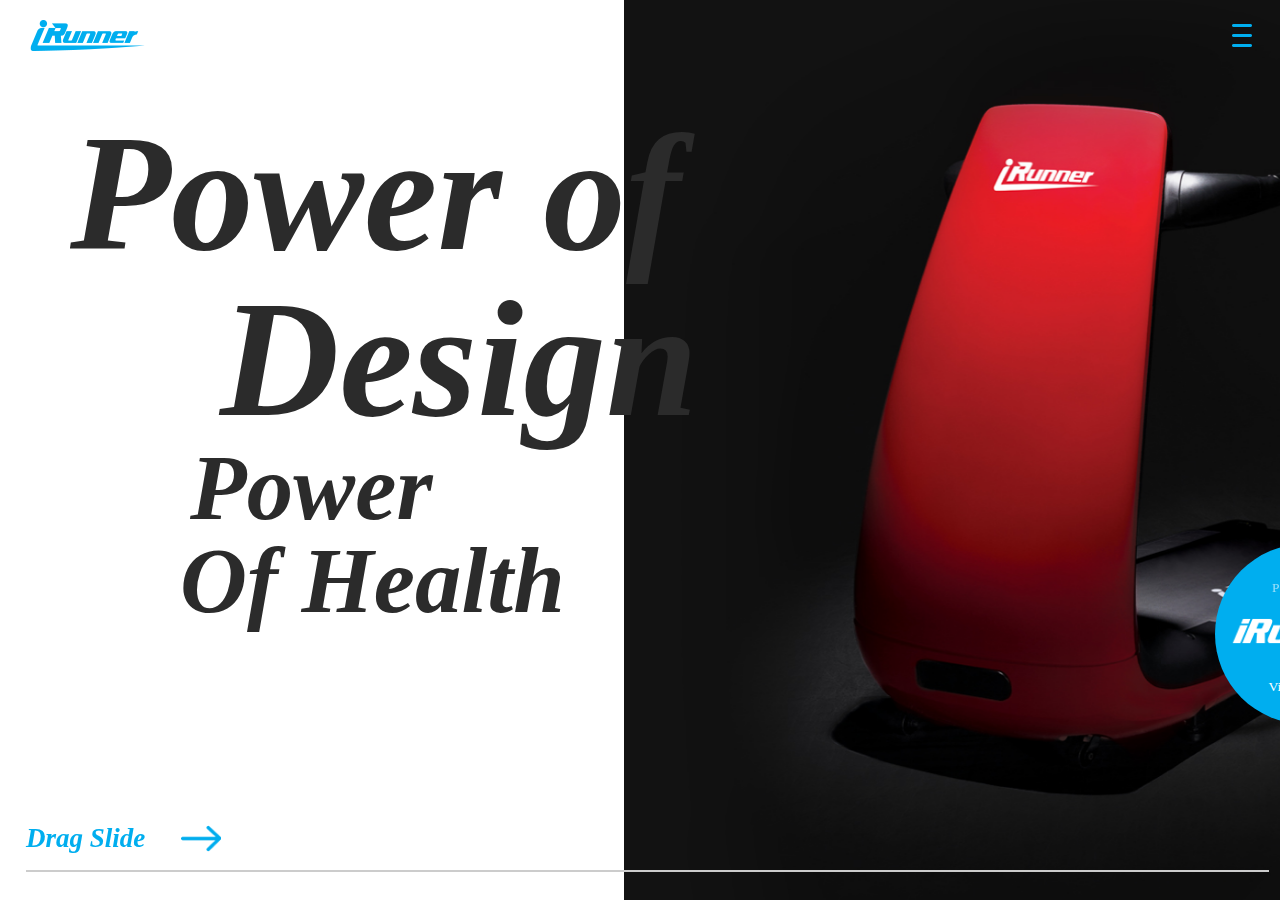
==== index.html @ e1baaab8 "2020-06-01 20:26" ====
<!DOCTYPE html>
<html lang="en">
<head>
  <meta charset="UTF-8">
  <title>아이러너</title>
  <link rel="stylesheet" href="css/plugin/swiper.min.css">
  <link rel="stylesheet" href="css/reset.css">
  <link rel="stylesheet" href="css/style.css">
</head>
<body>
  <header class="header">
   
    <div class="header__top is-folded">
      <h1 class="header__top__logo"><a class="header__top__logo__img" href=""></a></h1>
      <nav class="header__top__gnb">
        <ul class="header__top__gnb__list">
          <li class="header__top__gnb__list__item">
            <a class="header__top__gnb__list__item__link" href="">Brand</a>
          </li>
          <li class="header__top__gnb__list__item">
            <a class="header__top__gnb__list__item__link" href="">Support</a>
          </li>
          <li class="header__top__gnb__list__item">
            <a class="header__top__gnb__list__item__link" href="">Homeshopping</a>
          </li>
        </ul>
      </nav>
      <button class="header__top__btn-container">
      </button>
    </div>
    
    <div class="header__product">
      <h2 class="header__product__title">Product</h2>
      <ul class="header__product__list">
        <li class="header__product__list__item header__product__list__item--01">
          <a class="header__product__list__item__link" href="">
            <img class="header__product__list__item__title" src="img/gnb_irunner.png" alt="">
          </a>
        </li>
        <li class="header__product__list__item header__product__list__item--02">
          <a class="header__product__list__item__link" href="">
            <p class="header__product__list__item__title">X7</p>
          </a>
        </li>
        <li class="header__product__list__item header__product__list__item--03">
          <a class="header__product__list__item__link" href="">
            <p class="header__product__list__item__title">Smart</p>
          </a>
        </li>
        <li class="header__product__list__item header__product__list__item--04">
          <a class="header__product__list__item__link" href="">
            <p class="header__product__list__item__title">Jubatus</p>
          </a>
        </li>
      </ul>
      <div class="header__product__term">
        이용약관 | SNS
        <span class="header__product__term__copyright">ⓒ 2020 아이러너㈜. All Rights Reserved.</span>
        <span></span>
      </div>
    </div>
    
  </header>
  
  <main class="main swiper-container">
    <div class="swiper-wrapper">
      <section class="main__section--01 swiper-slide">
      <div class="main__section--01__box--left">
        <p class="main__section--01__box--left__txt">
          <span class="main__section--01__box--left__txt__item main__section--01__box--left__txt__item--01">Power of</span>
          <span class="main__section--01__box--left__txt__item main__section--01__box--left__txt__item--02">Design</span>
          <span class="main__section--01__box--left__txt__item main__section--01__box--left__txt__item--03">Power</span>
          <span class="main__section--01__box--left__txt__item main__section--01__box--left__txt__item--04">Of Health</span>
        </p>
      </div>
      <div class="main__section--01__background" data-swiper-parallax-x="-10%"></div>
      <div class="main__section--01__box--right">
        <a href="" class="main__section--01__box--right__btn--detail">
          <span class="main__section--01__box--right__btn--detail__txt main__section--01__box--right__btn--detail__txt__top">Product</span>
          <img class="main__section--01__box--right__btn--detail__img" src="img/main_b_irunner.png" alt="">
          <span class="main__section--01__box--right__btn--detail__txt main__section--01__box--right__btn--detail__txt__bottom">View detail ></span>
        </a>
        <div class="main__section--01__box--right__txt">
          <p class="main__section--01__box--right__txt__item">
            <span class="main__section--01__box--right__txt__item__b">Raise Your Expectation</span>
            건강한 몸은 건강한 영혼을 만들고, 건강한 습관은 당신의 삶을 풍요롭게 만듭니다.<br/>
            삶을 건강하게 만드는 것과 가장 세련되고 트렌디한 디자인의 즐거움을 누리는 것은 결코 다른 일이 아닙니다.<br/>
            가장 세련된 디자인으로 가장 건강한 삶을 만들어 갑니다.
          </p>
        </div>
        <div class="main__section--01__box--right__box" data-swiper-parallax-x="20%"></div>
        <p class="main__section--01__box--right__copy" data-swiper-parallax-x="-10%">
          Let's run
        </p>
      </div>
    </section>
      <section class="main__section--02 swiper-slide">
        <div class="main__section--02__box--left">
          <p class="main__section--02__box--left__txt">
            <span class="main__section--02__box--left__txt__b">
              Lifestyle
              <br/>
              Creator
            </span>
            건강한 삶을 디자인하라!<br/>
            아이러너의 디자인 철학은 여기에 있습니다.<br/>
            가장 트렌디하고 심플한 디자인으로 당신이 오직 런닝의 즐거움에 집중할 수 있도록!<br/>
          </p>
          <a href="" class="main__section--02__box--left__btn">
            <span class="main__section--02__box--left__btn__txt">Brand</span>
          </a>
        </div>
        <div class="main__section--02__box--right">
          <div class="main__section--02__box--right__inner">
            <img class="main__section--02__box--right__img" src="img/pic-main-blue-w.jpg" alt="" data-swiper-parallax-x="10%">
          </div>
          <p class="main__section--02__box--right__txt">
            <span class="main__section--02__box--right__txt__1" data-swiper-parallax-x="50%">Keep running,</span>
            <span class="main__section--02__box--right__txt__2" data-swiper-parallax-x="-50%">Feel everything</span>
          </p>
        </div>
        <div class="main__section--02__background"></div>
      </section>
      <section class="main__section--03 swiper-slide">
        <div class="main__section--03__content">
          <div class="main__section--03__content__txt">
            <span class="main__section--03__content__txt__item main__section--03__content__txt__item--1">Home Shopping</span>
            <span class="main__section--03__content__txt__item main__section--03__content__txt__item--2">아이러너 현대홈쇼핑</span>
            <span class="main__section--03__content__txt__item main__section--03__content__txt__item--3">Start After</span>
          </div>
          <p class="main__section--03__content__timer">03:16:20</p>
        </div>
        <div class="main__section--03__bottom" data-swiper-parallax-x="30%">
          <a href="" class="main__section--03__bottom__btn">
            <span class="main__section--03__bottom__btn__txt">Informaition</span>
          </a>
          <img class="main__section--03__bottom__img" src="img/pic-main3.png" alt="">
        </div>
        <div class="main__section--03__copy"></div>
      </section> 
    </div>
    
    <div class="main__progress">
      <div class="main__progress__title">Drag Slide</div>
      <div class="main__progress__scrollbar">
        <div class="main__progress__scrollbar__content"></div>
      </div>  
    </div>
    
  </main>
  
  <footer class="footer"></footer>
</body>
<script src="js/plugin/jquery.js"></script>
<script src="js/plugin/swiper.min.js"></script>
<script src="js/main.js"></script>
</html>
---- css/style.css ----
@font-face {
  font-family: 'BMDOHYEON';
  src: url("https://cdn.jsdelivr.net/gh/projectnoonnu/noonfonts_one@1.0/BMDOHYEON.woff") format("woff");
  font-weight: normal;
  font-style: normal; }

html {
  font-size: 10px; }

.swiper-wrapper.mousewheel {
  transition-duration: .6s !important; }

.header {
  width: 100%;
  position: fixed;
  top: 0;
  left: 0;
  z-index: 10; }
  .header__top {
    width: 100%;
    height: 71px;
    position: relative;
    background: #fff;
    border-bottom: 1px solid #E5E5E5;
    transition: background .1s; }
    .header__top.is-folded {
      background: transparent;
      border: none; }
    .header__top__logo {
      width: 115px;
      height: 71px;
      line-height: 71px;
      margin-left: 30px;
      display: inline-block; }
      .header__top__logo__img {
        background: url(../img/logo-sky.png) no-repeat center center;
        display: block;
        width: 100%;
        height: 100%; }
    .header__top__gnb {
      position: absolute;
      top: 0;
      right: 76px;
      display: none; }
      .header__top__gnb__list__item {
        display: inline-block;
        height: 71px;
        line-height: 71px;
        margin-right: 50px; }
        .header__top__gnb__list__item:last-child {
          margin-right: 20px; }
        .header__top__gnb__list__item__link {
          width: 100%;
          height: 100%;
          display: block;
          font-size: 1.8rem;
          font-weight: 600; }
          .header__top__gnb__list__item__link:hover {
            color: #00AEEF; }
    .header__top__btn-container {
      position: absolute;
      top: 0;
      right: 0;
      width: 76px;
      height: 70px;
      border: none;
      outline: none;
      background: transparent;
      cursor: pointer; }
      .header__top__btn-container:before {
        content: '';
        display: block;
        position: absolute;
        top: 50%;
        left: 50%;
        transform: translate(-50%, -50%);
        width: 24px;
        height: 24px;
        background: url(../img/btn-menu-off-sky.png) no-repeat center center; }
      .header__top__btn-container.is-opend:before {
        background: url(../img/btn-menu-on.png) no-repeat center center; }
  .header__product {
    text-align: center;
    background: #fff;
    height: 457px;
    display: none; }
    .header__product__title {
      font-family: 'BMDOHYEON';
      font-style: italic;
      font-size: 5rem;
      padding-top: 35px;
      margin-bottom: 35px; }
    .header__product__list {
      margin-bottom: 40px; }
      .header__product__list__item {
        width: 227px;
        height: 230px;
        display: inline-block;
        border: 1px solid #E8E8E8;
        position: relative;
        overflow: hidden;
        margin-right: -4.5px; }
        .header__product__list__item--01 .header__product__list__item__link:before {
          background: url(../img/img-gnb-p100.png) no-repeat center 40px; }
        .header__product__list__item--02 .header__product__list__item__link:before {
          background: url(../img/img-gnb-x7.png) no-repeat center 50px; }
        .header__product__list__item--03 .header__product__list__item__link:before {
          background: url(../img/img-gnb-smart.png) no-repeat center 30px; }
        .header__product__list__item--04 .header__product__list__item__link:before {
          background: url(../img/img-gnb-jubatus.png) no-repeat center 40px; }
        .header__product__list__item__link {
          width: 100%;
          height: 100%;
          display: block; }
          .header__product__list__item__link:before {
            content: '';
            display: block;
            position: absolute;
            top: 0;
            left: 0;
            width: 100%;
            height: 100%;
            transition: all .35s; }
          .header__product__list__item__link:after {
            content: '';
            display: block;
            width: 100%;
            height: 100%;
            border: 10px solid #00AEEF;
            box-sizing: border-box;
            transition: all .35s;
            opacity: 0; }
          .header__product__list__item__link:hover:before {
            transform: scale(1.1); }
          .header__product__list__item__link:hover:after {
            opacity: 1; }
        .header__product__list__item__title {
          position: absolute;
          left: 50%;
          bottom: 27px;
          transform: translateX(-50%);
          font-size: 1.8rem;
          font-weight: 600; }
    .header__product__term {
      font-size: 1.2rem; }
      .header__product__term__copyright {
        display: block;
        color: #B8B8B8;
        margin-top: 10px; }

.main__section {
  position: relative; }
  .main__section--01 {
    width: 270.38vh;
    height: 100vh; }
    .main__section--01__box--left {
      position: absolute;
      top: 0;
      left: 0;
      z-index: 9;
      width: 69.34vh;
      height: 100vh;
      background: #fff; }
      .main__section--01__box--left__txt {
        font-family: 'BMDOHYEON';
        font-style: italic;
        font-weight: 600;
        color: #2B2B2B;
        margin-top: 12.38vh;
        white-space: nowrap;
        letter-spacing: .01rem; }
        .main__section--01__box--left__txt__item {
          display: block; }
          .main__section--01__box--left__txt__item--01 {
            font-size: 18.36vh;
            margin-left: 70px; }
          .main__section--01__box--left__txt__item--02 {
            font-size: 18.36vh;
            margin-left: 220px; }
          .main__section--01__box--left__txt__item--03 {
            font-size: 10.31vh;
            margin-left: 190px; }
          .main__section--01__box--left__txt__item--04 {
            font-size: 10.31vh;
            margin-left: 180px; }
    .main__section--01__box--right {
      position: absolute;
      top: 0;
      left: 182.97vh;
      width: 83.79vh;
      height: 100vh;
      z-index: 11;
      background: #fff; }
      .main__section--01__box--right__btn--detail {
        position: absolute;
        bottom: 19.6vh;
        left: -47.98vh;
        width: 20vh;
        height: 20vh;
        background-color: #00AEEF;
        display: block;
        border-radius: 100px;
        text-align: center; }
        .main__section--01__box--right__btn--detail:hover {
          background-color: #007CEE; }
        .main__section--01__box--right__btn--detail__img {
          padding-top: 2.5vh;
          padding-bottom: 3.6vh;
          width: 85%; }
        .main__section--01__box--right__btn--detail__txt {
          color: #fff;
          display: block;
          font-size: 1.5vh; }
          .main__section--01__box--right__btn--detail__txt__top {
            padding-top: 4.1vh;
            letter-spacing: .25em;
            opacity: .6; }
      .main__section--01__box--right__txt {
        margin-top: 12.38vh;
        margin-left: 6.7vh; }
        .main__section--01__box--right__txt__item {
          font-size: 1.75vh;
          line-height: 3.09vh;
          letter-spacing: -0.1em; }
          .main__section--01__box--right__txt__item__b {
            display: block;
            margin-bottom: 1.54vh;
            font-size: 2.57vh;
            font-weight: 600; }
      .main__section--01__box--right__box {
        width: 54.07vh;
        height: 54.07vh;
        background-color: #00AEEF;
        position: absolute;
        top: 34.46vh;
        left: 43.75vh; }
        .main__section--01__box--right__box:after {
          content: '';
          display: block;
          width: 94.94vh;
          height: 101.13vh;
          position: absolute;
          top: 50%;
          left: 20%;
          transform: translate(-50%, -50%);
          background: url(../img/pic-main-runner-m.png);
          background-size: 94.94vh 101.13vh; }
      .main__section--01__box--right__copy {
        font-size: 33.33vh;
        font-weight: 600;
        font-style: italic;
        color: #2B2B2B;
        white-space: nowrap;
        position: absolute;
        bottom: 3.61vh;
        left: 0; }
    .main__section--01__background {
      position: absolute;
      top: 0;
      left: 0;
      z-index: 8;
      width: 198.14vh;
      height: 100vh;
      background: url(../img/pic-main1.jpg) no-repeat center center;
      background-size: 198.14vh 100vh; }
  .main__section--02 {
    width: 266.46vh;
    height: 100vh;
    background-color: #191919;
    z-index: 10; }
    .main__section--02__background {
      position: absolute;
      top: 0;
      left: 0;
      z-index: 8;
      background: url(../img/pic-main2.jpg) no-repeat center center;
      background-size: 185.75vh 100vh;
      width: 185.75vh;
      height: 100vh; }
    .main__section--02__box--left {
      position: absolute;
      top: 7.01vh;
      left: 96.18vh;
      z-index: 9;
      color: #fff; }
      .main__section--02__box--left__txt {
        font-size: 1.54vh;
        line-height: 2.78vh; }
        .main__section--02__box--left__txt__b {
          display: block;
          font-size: 7.4vh;
          font-weight: 600;
          font-style: italic;
          text-transform: uppercase;
          line-height: 100%;
          margin-bottom: 5.15vh; }
      .main__section--02__box--left__btn {
        display: block;
        width: 20.63vh;
        height: 5.36vh;
        margin-top: 5.15vh;
        padding: 1.44vh 2.78vh;
        border: 1px solid #fff;
        background: url(../img/ico-gt-wihte.png) no-repeat center center;
        background-position: 85% center;
        position: relative;
        overflow: hidden;
        transition: all .2s; }
        .main__section--02__box--left__btn:after {
          content: '';
          display: block;
          width: 100%;
          height: 100%;
          position: absolute;
          top: 100%;
          left: 0;
          background-color: #00AEEF;
          transition: top .2s;
          z-index: -1; }
        .main__section--02__box--left__btn:hover {
          border-color: #00AEEF; }
          .main__section--02__box--left__btn:hover:after {
            top: 0; }
        .main__section--02__box--left__btn__txt {
          font-size: 1.85vh; }
    .main__section--02__box--right {
      position: absolute;
      top: 0;
      right: -27.86vh;
      z-index: 9;
      width: 136.63vh;
      height: 100vh; }
      .main__section--02__box--right__inner {
        overflow: hidden;
        position: absolute;
        top: 0;
        right: 0;
        width: 136.63vh;
        min-width: 136.63vh;
        height: 64.6vh; }
      .main__section--02__box--right__img {
        width: 165.11vh;
        height: 64.6vh; }
      .main__section--02__box--right__txt {
        position: absolute;
        bottom: 14.65vh;
        left: 0;
        color: #fff;
        font-size: 7.4vh;
        font-weight: 600;
        font-style: italic;
        text-transform: uppercase; }
        .main__section--02__box--right__txt__1 {
          display: block; }
        .main__section--02__box--right__txt__2 {
          display: block;
          margin-left: 24.45vh; }
  .main__section--03 {
    width: 159.13vh;
    height: 100vh;
    background-color: #fff;
    position: relative; }
    .main__section--03__content {
      text-align: center; }
      .main__section--03__content__txt {
        margin-top: 13.41vh; }
        .main__section--03__content__txt__item {
          display: block; }
          .main__section--03__content__txt__item--1 {
            font-size: 6.1vh;
            font-weight: 600;
            font-style: italic; }
          .main__section--03__content__txt__item--2 {
            font-size: 2rem;
            color: #B2B2B2;
            margin-top: 1.3vh;
            margin-bottom: 5.15vh; }
          .main__section--03__content__txt__item--3 {
            font-size: 2.06vh;
            color: #00AEEF;
            position: relative; }
            .main__section--03__content__txt__item--3:before {
              content: '';
              display: block;
              width: 15.17vh;
              height: 1px;
              background-color: #00AEEF;
              position: absolute;
              top: 50%;
              left: 41%;
              transform: translate(-50%, -50%); }
            .main__section--03__content__txt__item--3:after {
              content: '';
              display: block;
              width: 15.17vh;
              height: 1px;
              background-color: #00AEEF;
              position: absolute;
              top: 50%;
              right: 31.5%;
              transform: translate(-50%, -50%); }
      .main__section--03__content__timer {
        display: block;
        font-size: 20vh;
        font-weight: 600; }
    .main__section--03__bottom {
      position: absolute;
      bottom: 0;
      left: 50vh;
      z-index: 9; }
      .main__section--03__bottom__img {
        width: 55vh;
        height: 63vh; }
      .main__section--03__bottom__btn {
        position: absolute;
        left: 50%;
        bottom: 33.53vh;
        display: block;
        width: 20.22vh;
        height: 5.15vh;
        padding: 1.44vh 2.06vh;
        background-color: #000;
        box-sizing: border-box;
        overflow: hidden; }
        .main__section--03__bottom__btn:hover:before {
          bottom: 0; }
        .main__section--03__bottom__btn:before {
          content: '';
          display: block;
          position: absolute;
          bottom: -100%;
          left: 0;
          width: 100%;
          height: 100%;
          background-color: #00AEEF;
          transition: bottom .2s; }
        .main__section--03__bottom__btn__txt {
          position: relative;
          display: block;
          width: 100%;
          color: #fff;
          font-size: 1.85vh;
          font-weight: 300;
          letter-spacing: 0.3rem;
          z-index: 10;
          background: url(../img/ico-gt-wihte.png) no-repeat center center;
          background-size: 0.7vh 1.4vh;
          background-position: 100% 100%; }
    .main__section--03__copy {
      background: url(../img/main-bottom-logo.png) no-repeat center center;
      background-size: 156.86vh 27.24vh;
      width: 156.86vh;
      height: 27.24vh;
      position: absolute;
      bottom: 0;
      left: -5%;
      z-index: 8; }

.main__progress {
  position: fixed;
  bottom: 3.09vh;
  left: 2.88vh;
  z-index: 11; }
  .main__progress__title {
    width: 21.67vh;
    display: inline-block;
    font-size: 3vh;
    font-weight: 600;
    font-style: italic;
    color: #00AEEF;
    margin-bottom: 2.06vh;
    background: url(../img/ico-arrow-scroll.png) no-repeat center right;
    background-size: 4.43vh 2.99vh; }
  .main__progress__scrollbar {
    width: 97.0833vw;
    height: 2px;
    background-color: #CCC;
    overflow: hidden; }
    .main__progress__scrollbar__content {
      width: 0;
      height: 2px;
      background-color: #00AEEF; }
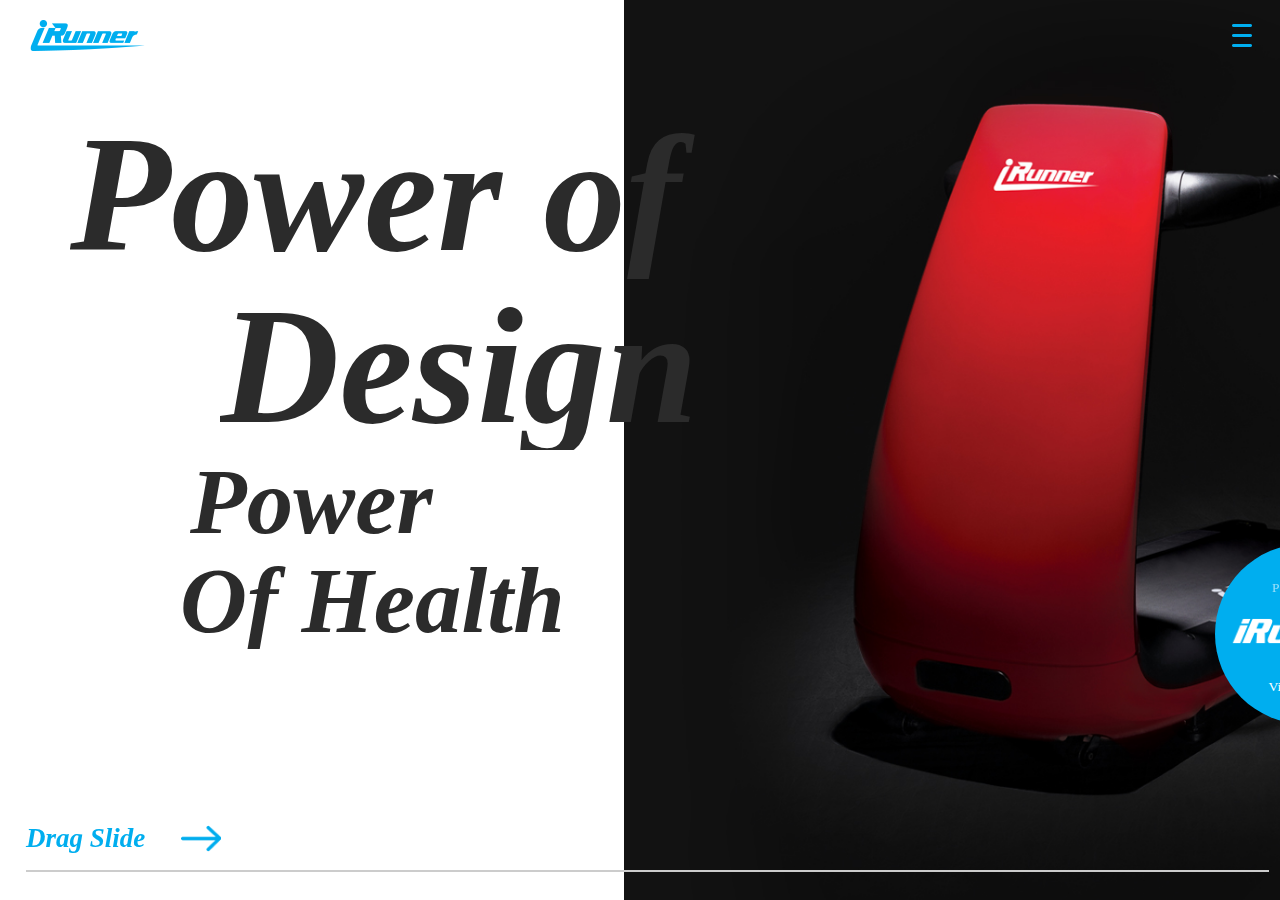
==== commit 24251f7d: "2020-06-02 17:23" ====
--- a/index.html
+++ b/index.html
@@ -67,13 +67,13 @@
       <section class="main__section--01 swiper-slide">
       <div class="main__section--01__box--left">
         <p class="main__section--01__box--left__txt">
-          <span class="main__section--01__box--left__txt__item main__section--01__box--left__txt__item--01">Power of</span>
-          <span class="main__section--01__box--left__txt__item main__section--01__box--left__txt__item--02">Design</span>
-          <span class="main__section--01__box--left__txt__item main__section--01__box--left__txt__item--03">Power</span>
-          <span class="main__section--01__box--left__txt__item main__section--01__box--left__txt__item--04">Of Health</span>
+          <span class="main__section--01__box--left__txt__item main__section--01__box--left__txt__item--01"><span class="main__section--01__box--left__txt__item__content">Power of</span></span>
+          <span class="main__section--01__box--left__txt__item main__section--01__box--left__txt__item--02"><span class="main__section--01__box--left__txt__item__content">Design</span></span>
+          <span class="main__section--01__box--left__txt__item main__section--01__box--left__txt__item--03"><span class="main__section--01__box--left__txt__item__content">Power</span></span>
+          <span class="main__section--01__box--left__txt__item main__section--01__box--left__txt__item--04"><span class="main__section--01__box--left__txt__item__content">Of Health</span></span>
         </p>
       </div>
-      <div class="main__section--01__background" data-swiper-parallax-x="-10%"></div>
+      <div class="main__section--01__background"></div>
       <div class="main__section--01__box--right">
         <a href="" class="main__section--01__box--right__btn--detail">
           <span class="main__section--01__box--right__btn--detail__txt main__section--01__box--right__btn--detail__txt__top">Product</span>
@@ -89,7 +89,7 @@
           </p>
         </div>
         <div class="main__section--01__box--right__box" data-swiper-parallax-x="20%"></div>
-        <p class="main__section--01__box--right__copy" data-swiper-parallax-x="-10%">
+        <p class="main__section--01__box--right__copy">
           Let's run
         </p>
       </div>
@@ -97,14 +97,14 @@
       <section class="main__section--02 swiper-slide">
         <div class="main__section--02__box--left">
           <p class="main__section--02__box--left__txt">
-            <span class="main__section--02__box--left__txt__b">
+            <span class="main__section--02__box--left__txt__b main__section--02__box--left__txt__item">
               Lifestyle
               <br/>
               Creator
             </span>
-            건강한 삶을 디자인하라!<br/>
-            아이러너의 디자인 철학은 여기에 있습니다.<br/>
-            가장 트렌디하고 심플한 디자인으로 당신이 오직 런닝의 즐거움에 집중할 수 있도록!<br/>
+            <span class="main__section--02__box--left__txt__item">건강한 삶을 디자인하라!</span>
+            <span class="main__section--02__box--left__txt__item">아이러너의 디자인 철학은 여기에 있습니다.</span>
+            <span class="main__section--02__box--left__txt__item">가장 트렌디하고 심플한 디자인으로 당신이 오직 런닝의 즐거움에 집중할 수 있도록!</span>
           </p>
           <a href="" class="main__section--02__box--left__btn">
             <span class="main__section--02__box--left__btn__txt">Brand</span>
@@ -115,8 +115,8 @@
             <img class="main__section--02__box--right__img" src="img/pic-main-blue-w.jpg" alt="" data-swiper-parallax-x="10%">
           </div>
           <p class="main__section--02__box--right__txt">
-            <span class="main__section--02__box--right__txt__1" data-swiper-parallax-x="50%">Keep running,</span>
-            <span class="main__section--02__box--right__txt__2" data-swiper-parallax-x="-50%">Feel everything</span>
+            <span class="main__section--02__box--right__txt__1">Keep running,</span>
+            <span class="main__section--02__box--right__txt__2">Feel everything</span>
           </p>
         </div>
         <div class="main__section--02__background"></div>
--- a/css/style.css
+++ b/css/style.css
@@ -1,482 +1,580 @@
-@font-face {
-  font-family: 'BMDOHYEON';
-  src: url("https://cdn.jsdelivr.net/gh/projectnoonnu/noonfonts_one@1.0/BMDOHYEON.woff") format("woff");
-  font-weight: normal;
-  font-style: normal; }
-
-html {
-  font-size: 10px; }
-
-.swiper-wrapper.mousewheel {
-  transition-duration: .6s !important; }
-
-.header {
-  width: 100%;
-  position: fixed;
-  top: 0;
-  left: 0;
-  z-index: 10; }
-  .header__top {
-    width: 100%;
-    height: 71px;
-    position: relative;
-    background: #fff;
-    border-bottom: 1px solid #E5E5E5;
-    transition: background .1s; }
-    .header__top.is-folded {
-      background: transparent;
-      border: none; }
-    .header__top__logo {
-      width: 115px;
-      height: 71px;
-      line-height: 71px;
-      margin-left: 30px;
-      display: inline-block; }
-      .header__top__logo__img {
-        background: url(../img/logo-sky.png) no-repeat center center;
-        display: block;
-        width: 100%;
-        height: 100%; }
-    .header__top__gnb {
-      position: absolute;
-      top: 0;
-      right: 76px;
-      display: none; }
-      .header__top__gnb__list__item {
-        display: inline-block;
-        height: 71px;
-        line-height: 71px;
-        margin-right: 50px; }
-        .header__top__gnb__list__item:last-child {
-          margin-right: 20px; }
-        .header__top__gnb__list__item__link {
-          width: 100%;
-          height: 100%;
-          display: block;
-          font-size: 1.8rem;
-          font-weight: 600; }
-          .header__top__gnb__list__item__link:hover {
-            color: #00AEEF; }
-    .header__top__btn-container {
-      position: absolute;
-      top: 0;
-      right: 0;
-      width: 76px;
-      height: 70px;
-      border: none;
-      outline: none;
-      background: transparent;
-      cursor: pointer; }
-      .header__top__btn-container:before {
-        content: '';
-        display: block;
-        position: absolute;
-        top: 50%;
-        left: 50%;
-        transform: translate(-50%, -50%);
-        width: 24px;
-        height: 24px;
-        background: url(../img/btn-menu-off-sky.png) no-repeat center center; }
-      .header__top__btn-container.is-opend:before {
-        background: url(../img/btn-menu-on.png) no-repeat center center; }
-  .header__product {
-    text-align: center;
-    background: #fff;
-    height: 457px;
-    display: none; }
-    .header__product__title {
-      font-family: 'BMDOHYEON';
-      font-style: italic;
-      font-size: 5rem;
-      padding-top: 35px;
-      margin-bottom: 35px; }
-    .header__product__list {
-      margin-bottom: 40px; }
-      .header__product__list__item {
-        width: 227px;
-        height: 230px;
-        display: inline-block;
-        border: 1px solid #E8E8E8;
-        position: relative;
-        overflow: hidden;
-        margin-right: -4.5px; }
-        .header__product__list__item--01 .header__product__list__item__link:before {
-          background: url(../img/img-gnb-p100.png) no-repeat center 40px; }
-        .header__product__list__item--02 .header__product__list__item__link:before {
-          background: url(../img/img-gnb-x7.png) no-repeat center 50px; }
-        .header__product__list__item--03 .header__product__list__item__link:before {
-          background: url(../img/img-gnb-smart.png) no-repeat center 30px; }
-        .header__product__list__item--04 .header__product__list__item__link:before {
-          background: url(../img/img-gnb-jubatus.png) no-repeat center 40px; }
-        .header__product__list__item__link {
-          width: 100%;
-          height: 100%;
-          display: block; }
-          .header__product__list__item__link:before {
-            content: '';
-            display: block;
-            position: absolute;
-            top: 0;
-            left: 0;
-            width: 100%;
-            height: 100%;
-            transition: all .35s; }
-          .header__product__list__item__link:after {
-            content: '';
-            display: block;
-            width: 100%;
-            height: 100%;
-            border: 10px solid #00AEEF;
-            box-sizing: border-box;
-            transition: all .35s;
-            opacity: 0; }
-          .header__product__list__item__link:hover:before {
-            transform: scale(1.1); }
-          .header__product__list__item__link:hover:after {
-            opacity: 1; }
-        .header__product__list__item__title {
-          position: absolute;
-          left: 50%;
-          bottom: 27px;
-          transform: translateX(-50%);
-          font-size: 1.8rem;
-          font-weight: 600; }
-    .header__product__term {
-      font-size: 1.2rem; }
-      .header__product__term__copyright {
-        display: block;
-        color: #B8B8B8;
-        margin-top: 10px; }
-
-.main__section {
-  position: relative; }
-  .main__section--01 {
-    width: 270.38vh;
-    height: 100vh; }
-    .main__section--01__box--left {
-      position: absolute;
-      top: 0;
-      left: 0;
-      z-index: 9;
-      width: 69.34vh;
-      height: 100vh;
-      background: #fff; }
-      .main__section--01__box--left__txt {
-        font-family: 'BMDOHYEON';
-        font-style: italic;
-        font-weight: 600;
-        color: #2B2B2B;
-        margin-top: 12.38vh;
-        white-space: nowrap;
-        letter-spacing: .01rem; }
-        .main__section--01__box--left__txt__item {
-          display: block; }
-          .main__section--01__box--left__txt__item--01 {
-            font-size: 18.36vh;
-            margin-left: 70px; }
-          .main__section--01__box--left__txt__item--02 {
-            font-size: 18.36vh;
-            margin-left: 220px; }
-          .main__section--01__box--left__txt__item--03 {
-            font-size: 10.31vh;
-            margin-left: 190px; }
-          .main__section--01__box--left__txt__item--04 {
-            font-size: 10.31vh;
-            margin-left: 180px; }
-    .main__section--01__box--right {
-      position: absolute;
-      top: 0;
-      left: 182.97vh;
-      width: 83.79vh;
-      height: 100vh;
-      z-index: 11;
-      background: #fff; }
-      .main__section--01__box--right__btn--detail {
-        position: absolute;
-        bottom: 19.6vh;
-        left: -47.98vh;
-        width: 20vh;
-        height: 20vh;
-        background-color: #00AEEF;
-        display: block;
-        border-radius: 100px;
-        text-align: center; }
-        .main__section--01__box--right__btn--detail:hover {
-          background-color: #007CEE; }
-        .main__section--01__box--right__btn--detail__img {
-          padding-top: 2.5vh;
-          padding-bottom: 3.6vh;
-          width: 85%; }
-        .main__section--01__box--right__btn--detail__txt {
-          color: #fff;
-          display: block;
-          font-size: 1.5vh; }
-          .main__section--01__box--right__btn--detail__txt__top {
-            padding-top: 4.1vh;
-            letter-spacing: .25em;
-            opacity: .6; }
-      .main__section--01__box--right__txt {
-        margin-top: 12.38vh;
-        margin-left: 6.7vh; }
-        .main__section--01__box--right__txt__item {
-          font-size: 1.75vh;
-          line-height: 3.09vh;
-          letter-spacing: -0.1em; }
-          .main__section--01__box--right__txt__item__b {
-            display: block;
-            margin-bottom: 1.54vh;
-            font-size: 2.57vh;
-            font-weight: 600; }
-      .main__section--01__box--right__box {
-        width: 54.07vh;
-        height: 54.07vh;
-        background-color: #00AEEF;
-        position: absolute;
-        top: 34.46vh;
-        left: 43.75vh; }
-        .main__section--01__box--right__box:after {
-          content: '';
-          display: block;
-          width: 94.94vh;
-          height: 101.13vh;
-          position: absolute;
-          top: 50%;
-          left: 20%;
-          transform: translate(-50%, -50%);
-          background: url(../img/pic-main-runner-m.png);
-          background-size: 94.94vh 101.13vh; }
-      .main__section--01__box--right__copy {
-        font-size: 33.33vh;
-        font-weight: 600;
-        font-style: italic;
-        color: #2B2B2B;
-        white-space: nowrap;
-        position: absolute;
-        bottom: 3.61vh;
-        left: 0; }
-    .main__section--01__background {
-      position: absolute;
-      top: 0;
-      left: 0;
-      z-index: 8;
-      width: 198.14vh;
-      height: 100vh;
-      background: url(../img/pic-main1.jpg) no-repeat center center;
-      background-size: 198.14vh 100vh; }
-  .main__section--02 {
-    width: 266.46vh;
-    height: 100vh;
-    background-color: #191919;
-    z-index: 10; }
-    .main__section--02__background {
-      position: absolute;
-      top: 0;
-      left: 0;
-      z-index: 8;
-      background: url(../img/pic-main2.jpg) no-repeat center center;
-      background-size: 185.75vh 100vh;
-      width: 185.75vh;
-      height: 100vh; }
-    .main__section--02__box--left {
-      position: absolute;
-      top: 7.01vh;
-      left: 96.18vh;
-      z-index: 9;
-      color: #fff; }
-      .main__section--02__box--left__txt {
-        font-size: 1.54vh;
-        line-height: 2.78vh; }
-        .main__section--02__box--left__txt__b {
-          display: block;
-          font-size: 7.4vh;
-          font-weight: 600;
-          font-style: italic;
-          text-transform: uppercase;
-          line-height: 100%;
-          margin-bottom: 5.15vh; }
-      .main__section--02__box--left__btn {
-        display: block;
-        width: 20.63vh;
-        height: 5.36vh;
-        margin-top: 5.15vh;
-        padding: 1.44vh 2.78vh;
-        border: 1px solid #fff;
-        background: url(../img/ico-gt-wihte.png) no-repeat center center;
-        background-position: 85% center;
-        position: relative;
-        overflow: hidden;
-        transition: all .2s; }
-        .main__section--02__box--left__btn:after {
-          content: '';
-          display: block;
-          width: 100%;
-          height: 100%;
-          position: absolute;
-          top: 100%;
-          left: 0;
-          background-color: #00AEEF;
-          transition: top .2s;
-          z-index: -1; }
-        .main__section--02__box--left__btn:hover {
-          border-color: #00AEEF; }
-          .main__section--02__box--left__btn:hover:after {
-            top: 0; }
-        .main__section--02__box--left__btn__txt {
-          font-size: 1.85vh; }
-    .main__section--02__box--right {
-      position: absolute;
-      top: 0;
-      right: -27.86vh;
-      z-index: 9;
-      width: 136.63vh;
-      height: 100vh; }
-      .main__section--02__box--right__inner {
-        overflow: hidden;
-        position: absolute;
-        top: 0;
-        right: 0;
-        width: 136.63vh;
-        min-width: 136.63vh;
-        height: 64.6vh; }
-      .main__section--02__box--right__img {
-        width: 165.11vh;
-        height: 64.6vh; }
-      .main__section--02__box--right__txt {
-        position: absolute;
-        bottom: 14.65vh;
-        left: 0;
-        color: #fff;
-        font-size: 7.4vh;
-        font-weight: 600;
-        font-style: italic;
-        text-transform: uppercase; }
-        .main__section--02__box--right__txt__1 {
-          display: block; }
-        .main__section--02__box--right__txt__2 {
-          display: block;
-          margin-left: 24.45vh; }
-  .main__section--03 {
-    width: 159.13vh;
-    height: 100vh;
-    background-color: #fff;
-    position: relative; }
-    .main__section--03__content {
-      text-align: center; }
-      .main__section--03__content__txt {
-        margin-top: 13.41vh; }
-        .main__section--03__content__txt__item {
-          display: block; }
-          .main__section--03__content__txt__item--1 {
-            font-size: 6.1vh;
-            font-weight: 600;
-            font-style: italic; }
-          .main__section--03__content__txt__item--2 {
-            font-size: 2rem;
-            color: #B2B2B2;
-            margin-top: 1.3vh;
-            margin-bottom: 5.15vh; }
-          .main__section--03__content__txt__item--3 {
-            font-size: 2.06vh;
-            color: #00AEEF;
-            position: relative; }
-            .main__section--03__content__txt__item--3:before {
-              content: '';
-              display: block;
-              width: 15.17vh;
-              height: 1px;
-              background-color: #00AEEF;
-              position: absolute;
-              top: 50%;
-              left: 41%;
-              transform: translate(-50%, -50%); }
-            .main__section--03__content__txt__item--3:after {
-              content: '';
-              display: block;
-              width: 15.17vh;
-              height: 1px;
-              background-color: #00AEEF;
-              position: absolute;
-              top: 50%;
-              right: 31.5%;
-              transform: translate(-50%, -50%); }
-      .main__section--03__content__timer {
-        display: block;
-        font-size: 20vh;
-        font-weight: 600; }
-    .main__section--03__bottom {
-      position: absolute;
-      bottom: 0;
-      left: 50vh;
-      z-index: 9; }
-      .main__section--03__bottom__img {
-        width: 55vh;
-        height: 63vh; }
-      .main__section--03__bottom__btn {
-        position: absolute;
-        left: 50%;
-        bottom: 33.53vh;
-        display: block;
-        width: 20.22vh;
-        height: 5.15vh;
-        padding: 1.44vh 2.06vh;
-        background-color: #000;
-        box-sizing: border-box;
-        overflow: hidden; }
-        .main__section--03__bottom__btn:hover:before {
-          bottom: 0; }
-        .main__section--03__bottom__btn:before {
-          content: '';
-          display: block;
-          position: absolute;
-          bottom: -100%;
-          left: 0;
-          width: 100%;
-          height: 100%;
-          background-color: #00AEEF;
-          transition: bottom .2s; }
-        .main__section--03__bottom__btn__txt {
-          position: relative;
-          display: block;
-          width: 100%;
-          color: #fff;
-          font-size: 1.85vh;
-          font-weight: 300;
-          letter-spacing: 0.3rem;
-          z-index: 10;
-          background: url(../img/ico-gt-wihte.png) no-repeat center center;
-          background-size: 0.7vh 1.4vh;
-          background-position: 100% 100%; }
-    .main__section--03__copy {
-      background: url(../img/main-bottom-logo.png) no-repeat center center;
-      background-size: 156.86vh 27.24vh;
-      width: 156.86vh;
-      height: 27.24vh;
-      position: absolute;
-      bottom: 0;
-      left: -5%;
-      z-index: 8; }
-
-.main__progress {
-  position: fixed;
-  bottom: 3.09vh;
-  left: 2.88vh;
-  z-index: 11; }
-  .main__progress__title {
-    width: 21.67vh;
-    display: inline-block;
-    font-size: 3vh;
-    font-weight: 600;
-    font-style: italic;
-    color: #00AEEF;
-    margin-bottom: 2.06vh;
-    background: url(../img/ico-arrow-scroll.png) no-repeat center right;
-    background-size: 4.43vh 2.99vh; }
-  .main__progress__scrollbar {
-    width: 97.0833vw;
-    height: 2px;
-    background-color: #CCC;
-    overflow: hidden; }
-    .main__progress__scrollbar__content {
-      width: 0;
-      height: 2px;
-      background-color: #00AEEF; }
+@font-face {
+  font-family: 'BMDOHYEON';
+  src: url("https://cdn.jsdelivr.net/gh/projectnoonnu/noonfonts_one@1.0/BMDOHYEON.woff") format("woff");
+  font-weight: normal;
+  font-style: normal; }
+
+html {
+  font-size: 10px; }
+
+.swiper-wrapper.mousewheel {
+  transition-duration: .6s !important; }
+
+.header {
+  width: 100%;
+  position: fixed;
+  top: 0;
+  left: 0;
+  z-index: 10; }
+  .header__top {
+    width: 100%;
+    height: 71px;
+    position: relative;
+    background: #fff;
+    border-bottom: 1px solid #E5E5E5;
+    transition: background .1s; }
+    .header__top.is-folded {
+      background: transparent;
+      border: none; }
+    .header__top__logo {
+      width: 115px;
+      height: 71px;
+      line-height: 71px;
+      margin-left: 30px;
+      display: inline-block; }
+      .header__top__logo__img {
+        background: url(../img/logo-sky.png) no-repeat center center;
+        display: block;
+        width: 100%;
+        height: 100%; }
+    .header__top__gnb {
+      position: absolute;
+      top: 0;
+      right: 76px;
+      display: none; }
+      .header__top__gnb__list__item {
+        display: inline-block;
+        height: 71px;
+        line-height: 71px;
+        margin-right: 50px; }
+        .header__top__gnb__list__item:last-child {
+          margin-right: 20px; }
+        .header__top__gnb__list__item__link {
+          width: 100%;
+          height: 100%;
+          display: block;
+          font-size: 1.8rem;
+          font-weight: 600; }
+          .header__top__gnb__list__item__link:hover {
+            color: #00AEEF; }
+    .header__top__btn-container {
+      position: absolute;
+      top: 0;
+      right: 0;
+      width: 76px;
+      height: 70px;
+      border: none;
+      outline: none;
+      background: transparent;
+      cursor: pointer; }
+      .header__top__btn-container:before {
+        content: '';
+        display: block;
+        position: absolute;
+        top: 50%;
+        left: 50%;
+        transform: translate(-50%, -50%);
+        width: 24px;
+        height: 24px;
+        background: url(../img/btn-menu-off-sky.png) no-repeat center center; }
+      .header__top__btn-container.is-opend:before {
+        background: url(../img/btn-menu-on.png) no-repeat center center; }
+  .header__product {
+    text-align: center;
+    background: #fff;
+    height: 457px;
+    display: none; }
+    .header__product__title {
+      font-family: 'BMDOHYEON';
+      font-style: italic;
+      font-size: 5rem;
+      padding-top: 35px;
+      margin-bottom: 35px; }
+    .header__product__list {
+      margin-bottom: 40px; }
+      .header__product__list__item {
+        width: 227px;
+        height: 230px;
+        display: inline-block;
+        border: 1px solid #E8E8E8;
+        position: relative;
+        overflow: hidden;
+        margin-right: -4.5px; }
+        .header__product__list__item--01 .header__product__list__item__link:before {
+          background: url(../img/img-gnb-p100.png) no-repeat center 40px; }
+        .header__product__list__item--02 .header__product__list__item__link:before {
+          background: url(../img/img-gnb-x7.png) no-repeat center 50px; }
+        .header__product__list__item--03 .header__product__list__item__link:before {
+          background: url(../img/img-gnb-smart.png) no-repeat center 30px; }
+        .header__product__list__item--04 .header__product__list__item__link:before {
+          background: url(../img/img-gnb-jubatus.png) no-repeat center 40px; }
+        .header__product__list__item__link {
+          width: 100%;
+          height: 100%;
+          display: block; }
+          .header__product__list__item__link:before {
+            content: '';
+            display: block;
+            position: absolute;
+            top: 0;
+            left: 0;
+            width: 100%;
+            height: 100%;
+            transition: all .35s; }
+          .header__product__list__item__link:after {
+            content: '';
+            display: block;
+            width: 100%;
+            height: 100%;
+            border: 10px solid #00AEEF;
+            box-sizing: border-box;
+            transition: all .35s;
+            opacity: 0; }
+          .header__product__list__item__link:hover:before {
+            transform: scale(1.1); }
+          .header__product__list__item__link:hover:after {
+            opacity: 1; }
+        .header__product__list__item__title {
+          position: absolute;
+          left: 50%;
+          bottom: 27px;
+          transform: translateX(-50%);
+          font-size: 1.8rem;
+          font-weight: 600; }
+    .header__product__term {
+      font-size: 1.2rem; }
+      .header__product__term__copyright {
+        display: block;
+        color: #B8B8B8;
+        margin-top: 10px; }
+
+.main__section {
+  position: relative; }
+  .main__section--01 {
+    width: 270.38vh;
+    height: 100vh; }
+    .main__section--01__box--left {
+      position: absolute;
+      top: 0;
+      left: 0;
+      z-index: 9;
+      width: 69.34vh;
+      height: 100vh;
+      background: #fff; }
+      .main__section--01__box--left__txt {
+        font-family: 'BMDOHYEON';
+        font-style: italic;
+        font-weight: 600;
+        width: 100vh;
+        color: #2B2B2B;
+        margin-top: 12.38vh;
+        white-space: nowrap;
+        letter-spacing: .01rem; }
+        .main__section--01__box--left__txt.play .main__section--01__box--left__txt__item:before {
+          transform: translateX(100%); }
+        .main__section--01__box--left__txt.play .main__section--01__box--left__txt__item:after {
+          transform: translateX(100%); }
+        .main__section--01__box--left__txt.play .main__section--01__box--left__txt__item__content {
+          opacity: 1;
+          transform: translateX(0%); }
+        .main__section--01__box--left__txt__item {
+          display: block;
+          margin: .5vh 0;
+          overflow: hidden; }
+          .main__section--01__box--left__txt__item:before {
+            content: '';
+            display: block;
+            width: calc(100%-.2em);
+            height: 1px;
+            background-color: #2B2B2B;
+            transform: translateX(-110%);
+            transition: 2s cubic-bezier(0.7, 0, 0.3, 1); }
+          .main__section--01__box--left__txt__item:after {
+            content: '';
+            display: block;
+            width: 100%;
+            height: 1px;
+            background-color: #2B2B2B;
+            transform: translateX(-110%);
+            transition: 2s cubic-bezier(0.7, 0, 0.3, 1); }
+          .main__section--01__box--left__txt__item__content {
+            display: block;
+            opacity: 0;
+            transition: transform 1.5s cubic-bezier(0.2, 0.36, 0.12, 1) 1s, opacity 1.5s cubic-bezier(0.2, 0.36, 0.12, 1) 1s;
+            transform: translateX(60%); }
+          .main__section--01__box--left__txt__item--01 {
+            font-size: 18.36vh;
+            margin-left: 70px; }
+          .main__section--01__box--left__txt__item--02 {
+            font-size: 18.36vh;
+            margin-left: 220px; }
+          .main__section--01__box--left__txt__item--03 {
+            font-size: 10.31vh;
+            margin-left: 190px; }
+          .main__section--01__box--left__txt__item--04 {
+            font-size: 10.31vh;
+            margin-left: 180px; }
+    .main__section--01__box--right {
+      position: absolute;
+      top: 0;
+      left: 182.97vh;
+      width: 83.79vh;
+      height: 100vh;
+      z-index: 11;
+      background: #fff; }
+      .main__section--01__box--right__btn--detail {
+        position: absolute;
+        bottom: 19.6vh;
+        left: -47.98vh;
+        width: 20vh;
+        height: 20vh;
+        background-color: #00AEEF;
+        display: block;
+        border-radius: 100px;
+        text-align: center; }
+        .main__section--01__box--right__btn--detail:hover {
+          background-color: #007CEE; }
+        .main__section--01__box--right__btn--detail__img {
+          padding-top: 2.5vh;
+          padding-bottom: 3.6vh;
+          width: 85%; }
+        .main__section--01__box--right__btn--detail__txt {
+          color: #fff;
+          display: block;
+          font-size: 1.5vh; }
+          .main__section--01__box--right__btn--detail__txt__top {
+            padding-top: 4.1vh;
+            letter-spacing: .25em;
+            opacity: .6; }
+      .main__section--01__box--right__txt {
+        margin-top: 12.38vh;
+        margin-left: 6.7vh;
+        opacity: 0;
+        transition: transform 0.35s cubic-bezier(0.2, 0.36, 0.12, 1), opacity 1.5s cubic-bezier(0.2, 0.36, 0.12, 1);
+        transform: translateX(60%); }
+        .main__section--01__box--right__txt.play {
+          opacity: 1;
+          transform: translateX(0%); }
+        .main__section--01__box--right__txt__item {
+          font-size: 1.75vh;
+          line-height: 3.09vh;
+          letter-spacing: -0.1em; }
+          .main__section--01__box--right__txt__item__b {
+            display: block;
+            margin-bottom: 1.54vh;
+            font-size: 2.57vh;
+            font-weight: 600; }
+      .main__section--01__box--right__box {
+        width: 54.07vh;
+        height: 54.07vh;
+        background-color: #00AEEF;
+        position: absolute;
+        top: 34.46vh;
+        left: 43.75vh; }
+        .main__section--01__box--right__box:after {
+          content: '';
+          display: block;
+          width: 94.94vh;
+          height: 101.13vh;
+          position: absolute;
+          top: 50%;
+          left: 20%;
+          transform: translate(-50%, -50%);
+          background: url(../img/pic-main-runner-m.png);
+          background-size: 94.94vh 101.13vh; }
+      .main__section--01__box--right__copy {
+        font-size: 33.33vh;
+        font-weight: 600;
+        font-style: italic;
+        color: #2B2B2B;
+        white-space: nowrap;
+        position: absolute;
+        bottom: 3.61vh;
+        display: inline-block;
+        left: 0;
+        opacity: 0;
+        transition: transform 0.35s cubic-bezier(0.2, 0.36, 0.12, 1), opacity 1.5s cubic-bezier(0.2, 0.36, 0.12, 1);
+        transform: translateX(60%); }
+        .main__section--01__box--right__copy.play {
+          opacity: 1;
+          transform: translateX(0%); }
+    .main__section--01__background {
+      position: absolute;
+      top: 0;
+      left: 0;
+      z-index: 8;
+      width: 198.14vh;
+      height: 100vh;
+      background: url(../img/pic-main1.jpg) no-repeat center center;
+      background-size: 198.14vh 100vh;
+      transform: translateX(30%);
+      transition: transform 1.5s cubic-bezier(0.2, 0.36, 0.12, 1); }
+      .main__section--01__background.play {
+        transform: translateX(0%); }
+  .main__section--02 {
+    width: 266.46vh;
+    height: 100vh;
+    background-color: #191919;
+    z-index: 10; }
+    .main__section--02__background {
+      position: absolute;
+      top: 0;
+      left: 0;
+      z-index: 8;
+      background: url(../img/pic-main2.jpg) no-repeat center center;
+      background-size: 185.75vh 100vh;
+      width: 185.75vh;
+      height: 100vh; }
+    .main__section--02__box--left {
+      position: absolute;
+      top: 7.01vh;
+      left: 96.18vh;
+      z-index: 9;
+      color: #fff; }
+      .main__section--02__box--left.play .main__section--02__box--left__txt__item {
+        opacity: 1;
+        transform: translateX(0%); }
+      .main__section--02__box--left.play .main__section--02__box--left__btn {
+        opacity: 1;
+        transform: translateX(0%); }
+      .main__section--02__box--left__txt {
+        font-size: 1.54vh;
+        line-height: 2.78vh; }
+        .main__section--02__box--left__txt__item {
+          display: block;
+          opacity: 0;
+          transform: translateX(30%);
+          transition: transform 1.5s cubic-bezier(0.2, 0.36, 0.12, 1), opacity 1.5s cubic-bezier(0.2, 0.36, 0.12, 1); }
+          .main__section--02__box--left__txt__item:nth-child(2) {
+            transition-delay: 0.4s; }
+          .main__section--02__box--left__txt__item:nth-child(3) {
+            transition-delay: 0.6s; }
+          .main__section--02__box--left__txt__item:nth-child(4) {
+            transition-delay: 0.8s; }
+        .main__section--02__box--left__txt__b {
+          display: block;
+          font-size: 7.4vh;
+          font-weight: 600;
+          font-style: italic;
+          text-transform: uppercase;
+          line-height: 100%;
+          margin-bottom: 5.15vh; }
+      .main__section--02__box--left__btn {
+        display: block;
+        width: 20.63vh;
+        height: 5.36vh;
+        margin-top: 5.15vh;
+        padding: 1.44vh 2.78vh;
+        border: 1px solid #fff;
+        background: url(../img/ico-gt-wihte.png) no-repeat center center;
+        background-position: 85% center;
+        position: relative;
+        overflow: hidden;
+        opacity: 0;
+        transform: translateX(85%);
+        transition: border 0.2s, transform 1.5s cubic-bezier(0.2, 0.36, 0.12, 1) 0.8s, opacity 1.5s cubic-bezier(0.2, 0.36, 0.12, 1) 1s; }
+        .main__section--02__box--left__btn:after {
+          content: '';
+          display: block;
+          width: 100%;
+          height: 100%;
+          position: absolute;
+          top: 100%;
+          left: 0;
+          background-color: #00AEEF;
+          transition: top .2s;
+          z-index: -1; }
+        .main__section--02__box--left__btn:hover {
+          border-color: #00AEEF; }
+          .main__section--02__box--left__btn:hover:after {
+            top: 0; }
+        .main__section--02__box--left__btn__txt {
+          font-size: 1.85vh; }
+    .main__section--02__box--right {
+      position: absolute;
+      top: 0;
+      right: -27.86vh;
+      z-index: 9;
+      width: 136.63vh;
+      height: 100vh; }
+      .main__section--02__box--right__inner {
+        overflow: hidden;
+        position: absolute;
+        top: 0;
+        right: 0;
+        width: 136.63vh;
+        min-width: 136.63vh;
+        height: 64.6vh; }
+      .main__section--02__box--right__img {
+        width: 165.11vh;
+        height: 64.6vh; }
+      .main__section--02__box--right__txt {
+        position: absolute;
+        bottom: 14.65vh;
+        left: 0;
+        color: #fff;
+        font-size: 7.4vh;
+        font-weight: 600;
+        font-style: italic;
+        text-transform: uppercase; }
+        .main__section--02__box--right__txt.play .main__section--02__box--right__txt__1 {
+          opacity: 1;
+          transform: translateX(0%); }
+        .main__section--02__box--right__txt.play .main__section--02__box--right__txt__2 {
+          opacity: 1;
+          transform: translateX(0%); }
+        .main__section--02__box--right__txt__1 {
+          display: block;
+          opacity: 0;
+          transform: translateX(85%);
+          transition: transform 1.5s cubic-bezier(0.2, 0.36, 0.12, 1), opacity 1.5s cubic-bezier(0.2, 0.36, 0.12, 1); }
+        .main__section--02__box--right__txt__2 {
+          display: block;
+          margin-left: 24.45vh;
+          opacity: 0;
+          transform: translateX(85%);
+          transition: transform 1.5s cubic-bezier(0.2, 0.36, 0.12, 1), opacity 1.5s cubic-bezier(0.2, 0.36, 0.12, 1); }
+  .main__section--03 {
+    width: 159.13vh;
+    height: 100vh;
+    background-color: #fff;
+    position: relative; }
+    .main__section--03__content {
+      text-align: center; }
+      .main__section--03__content.play .main__section--03__content__txt__item {
+        opacity: 1;
+        transform: translateY(0%); }
+      .main__section--03__content.play .main__section--03__content__timer {
+        opacity: 1;
+        transform: translateY(0%); }
+      .main__section--03__content__txt {
+        margin-top: 13.41vh; }
+        .main__section--03__content__txt__item {
+          display: block;
+          opacity: 0;
+          transform: translateY(50%);
+          transition: transform 1.5s cubic-bezier(0.2, 0.36, 0.12, 1), opacity 1.5s cubic-bezier(0.2, 0.36, 0.12, 1); }
+          .main__section--03__content__txt__item--1 {
+            font-size: 6.1vh;
+            font-weight: 600;
+            font-style: italic; }
+          .main__section--03__content__txt__item--2 {
+            font-size: 2rem;
+            color: #B2B2B2;
+            margin-top: 1.3vh;
+            margin-bottom: 5.15vh;
+            transition-delay: .3s; }
+          .main__section--03__content__txt__item--3 {
+            font-size: 2.06vh;
+            color: #00AEEF;
+            position: relative;
+            transition-delay: .6s; }
+            .main__section--03__content__txt__item--3:before {
+              content: '';
+              display: block;
+              width: 15.17vh;
+              height: 1px;
+              background-color: #00AEEF;
+              position: absolute;
+              top: 50%;
+              left: 41%;
+              transform: translate(-50%, -50%); }
+            .main__section--03__content__txt__item--3:after {
+              content: '';
+              display: block;
+              width: 15.17vh;
+              height: 1px;
+              background-color: #00AEEF;
+              position: absolute;
+              top: 50%;
+              right: 31.5%;
+              transform: translate(-50%, -50%); }
+      .main__section--03__content__timer {
+        display: block;
+        font-size: 20vh;
+        font-weight: 600;
+        opacity: 0;
+        transform: translateY(50%);
+        transition: transform 1.5s cubic-bezier(0.2, 0.36, 0.12, 1), opacity 1.5s cubic-bezier(0.2, 0.36, 0.12, 1);
+        transition-delay: .9s; }
+    .main__section--03__bottom {
+      position: absolute;
+      bottom: 0;
+      left: 50vh;
+      z-index: 9; }
+      .main__section--03__bottom__img {
+        width: 55vh;
+        height: 63vh; }
+      .main__section--03__bottom__btn {
+        position: absolute;
+        left: 50%;
+        bottom: 33.53vh;
+        display: block;
+        width: 20.22vh;
+        height: 5.15vh;
+        padding: 1.44vh 2.06vh;
+        background-color: #000;
+        box-sizing: border-box;
+        overflow: hidden; }
+        .main__section--03__bottom__btn:hover:before {
+          bottom: 0; }
+        .main__section--03__bottom__btn:before {
+          content: '';
+          display: block;
+          position: absolute;
+          bottom: -100%;
+          left: 0;
+          width: 100%;
+          height: 100%;
+          background-color: #00AEEF;
+          transition: bottom .2s; }
+        .main__section--03__bottom__btn__txt {
+          position: relative;
+          display: block;
+          width: 100%;
+          color: #fff;
+          font-size: 1.85vh;
+          font-weight: 300;
+          letter-spacing: 0.3rem;
+          z-index: 10;
+          background: url(../img/ico-gt-wihte.png) no-repeat center center;
+          background-size: 0.7vh 1.4vh;
+          background-position: 100% 100%; }
+    .main__section--03__copy {
+      background: url(../img/main-bottom-logo.png) no-repeat center center;
+      background-size: 156.86vh 27.24vh;
+      width: 156.86vh;
+      height: 27.24vh;
+      position: absolute;
+      bottom: 0;
+      left: -5%;
+      z-index: 8; }
+
+.main__progress {
+  position: fixed;
+  bottom: 3.09vh;
+  left: 2.88vh;
+  z-index: 11; }
+  .main__progress__title {
+    width: 21.67vh;
+    display: inline-block;
+    font-size: 3vh;
+    font-weight: 600;
+    font-style: italic;
+    color: #00AEEF;
+    margin-bottom: 2.06vh;
+    background: url(../img/ico-arrow-scroll.png) no-repeat center right;
+    background-size: 4.43vh 2.99vh;
+    transform: translateX(-120%);
+    transition: transform 1.5s cubic-bezier(0.2, 0.36, 0.12, 1); }
+    .main__progress__title.play {
+      transform: translateX(0%); }
+  .main__progress__scrollbar {
+    width: 97.0833vw;
+    height: 2px;
+    background-color: #CCC;
+    overflow: hidden; }
+    .main__progress__scrollbar__content {
+      width: 0;
+      height: 2px;
+      background-color: #00AEEF; }
